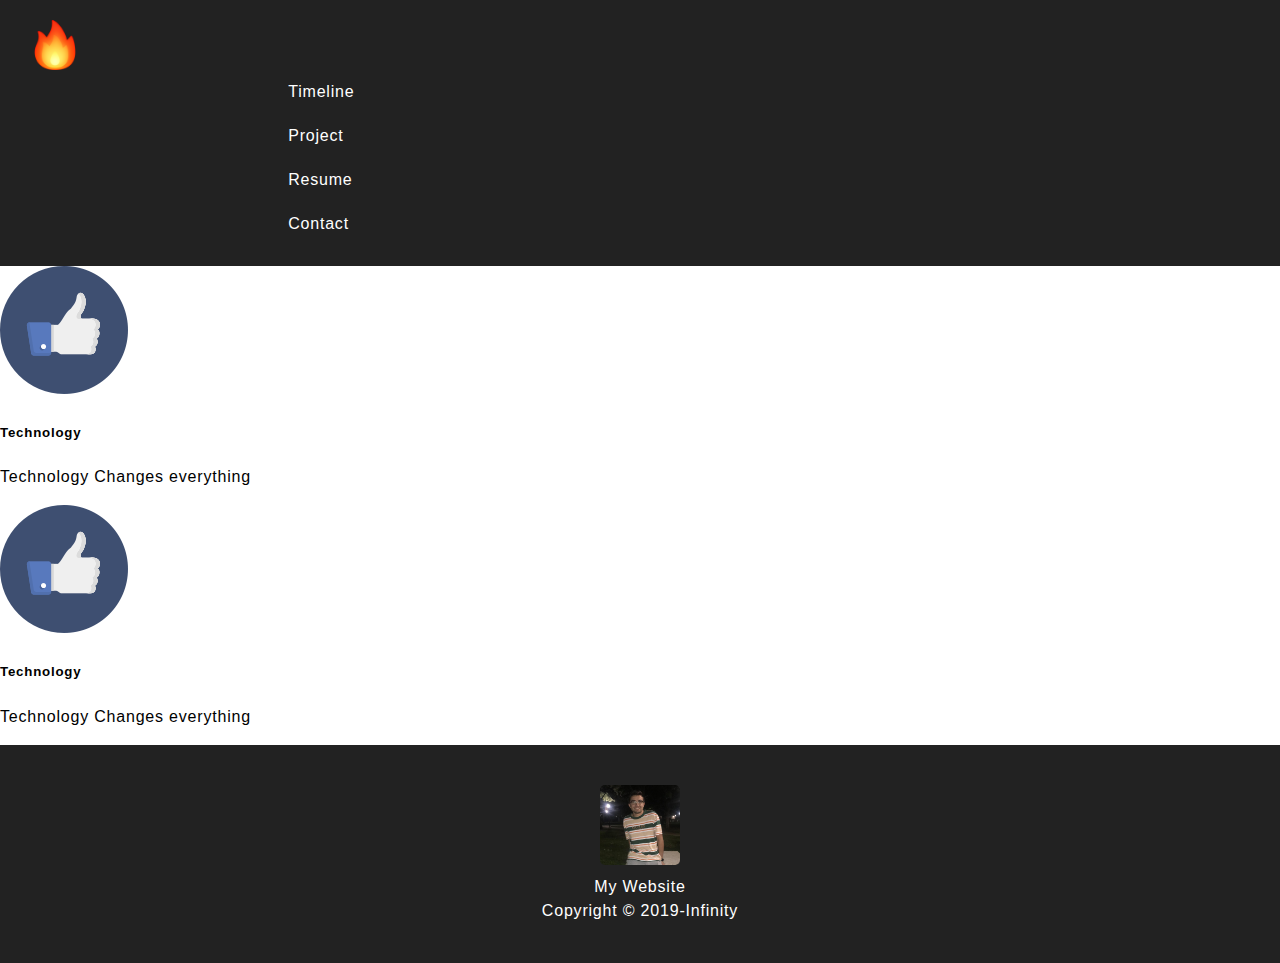
==== contact.html @ 291685d3 "Add files via upload" ====
<!DOCTYPE html>
<html lang="en">
<head>
    <title>My Awesome Website</title>

    <!-- attach our stylesheet -->
    <link rel="stylesheet" href="css/style.css">
</head>
<body>
    <!-- skip to main content -->
    <div class="skip"><a href="#main">Skip to Main Content</a></div>
    <!-- the header -->
    <header>
      <!-- our main logo -->
      <a id="logo" href="index.html">
          <img src="img/fire.png" alt="Logo">
      </a>

      <!-- main navigation links -->
      <nav>
          <ul class='menu'>
              <li><a href="timeline.html">Timeline</a></li>
              <li><a href="projects.html">Project</a></li>
              <li><a href="resume.pdf" target="_blank">Resume</a></li>
              <li><a href="contact.html">Contact</a></li>
          </ul>
      </nav>

  </header>

  <div class="">
      <img  src="img/like.png" alt="A picture of a like button">
      <h5>Technology</h5>
      <p>Technology Changes everything</p>
  </div>

  <div class="contact">
      <img  src="img/like.png" alt="A picture of a like button">
      <h5>Technology</h5>
      <p>Technology Changes everything</p>
  </div>
  </div>
  <!-- the content -->
  <main>
    <!-- the footer -->
    <footer>
        <img src="img/avatar.png" alt="Footer Logo">
        <span>My Website<br>Copyright &copy; 2019-Infinity </span>
    </footer>

</body>
</html>
---- css/style.css ----
/* resetting browser stuff */
*     {
  box-sizing: border-box;
}

.icon{
  width:50px;
  height: 50px;
}

.icon_li{
  padding :5px;
  margin: 5px;
}

html,
body   {
  margin: 0;
  padding: 0;
  line-height: 1.5;
  font-size: 16px;
}

@import url(http://fonts.googleapis.com/css?family=Open+Sans:300,700);
body {
  font-family: 'Open Sans', 'Helvetica Neue', Helvetica, Arial, sans-serif;
  font-size: 1em;
  font-weight: 300;
  line-height: 1.5;
  letter-spacing: 0.05em;
}

/* Layout */
* {
  -moz-box-sizing: border-box;
  -webkit-box-sizing: border-box;
  box-sizing: border-box;
}
/* main navigation */
nav     {
  width: 100%;
  text-align: center;
}
.menu{
  display: flex;
  flex-wrap: wrap;
  justify-content:flex-end;
  align-items: center;
  text-align: center;
  margin: 0;
}
nav ul{list-style: none;}
nav ul li {

  flex-basis: 100%;
}
nav ul li a    {
  color: #FFF;
  text-decoration: none;
  display: block;
  padding: 10px 15px;
  border-radius: 3px;
  transition: 0.3s ease all;
}
nav ul li a:hover   {
  background: #444;
}
/* Styling */
.timeline {
  margin: 4em auto;
  position: relative;
  max-width: 46em;
}
.timeline:before {
  background-color: black;
  content: '';
  margin-left: 2.45em;
  position: absolute;
  top: 0;
  left: 2em;
  width: 2px;
  height: 100%;
}

.timeline-event {
  position: relative;
}
.timeline-event:hover .timeline-event-icon {
  -moz-transform: rotate(-45deg);
  -ms-transform: rotate(-45deg);
  -webkit-transform: rotate(-45deg);
  transform: rotate(-45deg);
  background-color: #a83279;
}
.timeline-event:hover .timeline-event-thumbnail {
  -moz-box-shadow: inset 40em 0 0 0 #a83279;
  -webkit-box-shadow: inset 40em 0 0 0 #a83279;
  box-shadow: inset 40em 0 0 0 #a83279;
}

.timeline-event-copy {
  padding: 2em;
  position: relative;
  top: -1.875em;
  left: 4em;
  width: 80%;
}
.timeline-event-copy h3 {
  font-size: 1.75em;
}
.timeline-event-copy h4 {
  font-size: 1.2em;
  margin-bottom: 1.2em;
}
.timeline-event-copy strong {
  font-weight: 700;
}
.timeline-event-copy p:not(.timeline-event-thumbnail) {
  padding-bottom: 1.2em;
}

.timeline-event-icon {
  -moz-transition: -moz-transform 0.2s ease-in;
  -o-transition: -o-transform 0.2s ease-in;
  -webkit-transition: -webkit-transform 0.2s ease-in;
  transition: transform 0.2s ease-in;
  -moz-transform: rotate(45deg);
  -ms-transform: rotate(45deg);
  -webkit-transform: rotate(45deg);
  transform: rotate(45deg);
  background-color: black;
  outline: 10px solid white;
  display: block;
  margin: 0.5em 0.5em 0.5em -0.5em;
  position: absolute;
  top: 0;
  left: 2em;
  width: 1em;
  height: 1em;
}

.timeline-event-thumbnail {
  -moz-transition: box-shadow 0.5s ease-in 0.1s;
  -o-transition: box-shadow 0.5s ease-in 0.1s;
  -webkit-transition: box-shadow 0.5s ease-in;
  -webkit-transition-delay: 0.1s;
  transition: box-shadow 0.5s ease-in 0.1s;
  color: white;
  font-size: 0.75em;
  background-color: black;
  -moz-box-shadow: inset 0 0 0 0em #ef795a;
  -webkit-box-shadow: inset 0 0 0 0em #ef795a;
  box-shadow: inset 0 0 0 0em #ef795a;
  display: inline-block;
  margin-bottom: 1.2em;
  padding: 0.25em 1em 0.2em 1em;
}


/* styling our overall page */
body     {
  background: #FFF;

}

/* styling our header */
header   {
  background: #222;
  color: #FFF;
  padding: 20px 30px;
}

/* logo */
#logo         {
  display: inline-block;
  color: #FFF;
  text-decoration: none;
  width: 49%;
}
#logo img    {
  width: 50px;
  border-radius: 3px;
  margin-right: 8px;
  vertical-align: middle;
}
#logo span   {
  display: inline-block;
}



.feature-box img {
    height: 200px;
    position: relative;
    overflow: hidden;
    border-radius: 50%;
  display: flex;
  align-items: center;
  width: 200px;
  padding-bottom: 10px;
}

/* styling our footer */
footer   {
  background: #222;
  color: white;
  padding: 40px;
  text-align: center;
}
footer img   {
  display: block;
  border-radius: 5px;
  width: 80px;
  margin: 0 auto 10px;
}

/* styling our main content */
.hero           {
  min-height: 800px;
  text-align: center;
  background-image: url('../img/lib.png');
  background-size: cover;
  background-color: black;
}
.hero-content   {
  color: #FFF;
  padding-top: 130px;
}
.hero-content h1   {
  font-size: 100px;
  margin: 0;
}
.hero-content p    {
  font-size: 50px;
}
.hero-content a    {
  display: inline-block;
  color: #FFF;
  border: 3px solid #FFF;
  border-radius: 3px;
  padding: 15px 30px;
  margin-right: 20px;
  text-decoration: none;
  font-size: 28px;
}

/* basic site sections */
.site-section   {
  padding-bottom: 50px;
  padding-top: 50px;
}
.site-section-secondary   {
  background: #EFEFEF;
}
.site-section-inside   {
  width: 80%;
  display: flex;
  justify-content : space-between;
  max-width: 1200px;
  margin: 0 auto;
}
.section-header {
  text-align: center;
  margin-bottom: 30px;
}
.section-header h2  {
  font-size: 30px;
  letter-spacing: 2px;
  text-transform: uppercase;
  font-weight: 300;
  color: #777;
}

/* feature boxes */
.feature-box   {
  display: flex;
  flex-direction: column;
  align-content :flex-start;
  align-items: center;
  flex-wrap : wrap;
  width: 10%;
  padding: 20px 30px;

}


.feature-box h5   {
  font-size: 20px;
  color: black;
  display: flex;
  flex-direction: row;
  flex-wrap : wrap;
  justify-content: space-between;
  text-transform: uppercase;
  font-weight: 300;
  letter-spacing: 2px;
  margin: 0;
}



/* testimonial boxes */
.testimonial-box   {
  display: inline-block;
  width: 33%;
  padding: 20px 30px;
}
.testimonial-content   {
  background: #FFF;
  padding: 15px;
  border-radius: 4px;
  margin-bottom: 15px;
}
.testimonial-author           {

}
.testimonial-author img {
  float: left;
  width: 80px;
  border-radius: 50%;
  margin-right: 15px;
  vertical-align: middle;
}
.testimonial-author h5   {
  font-size: 18px;
  margin: 0;
  padding-top:15px;
}
.testimonial-author span {
  font-size: 14px;
}
.skip a{
  background: white;
  left: 0;
  padding: 6px;
  position: absolute;
  top:-40px;
  -webkit-transition: top 1s ease-out;
  transition: top 1s ease-out;
  z-index: 1;
}

.skip a:focus {
  top:0px;
  border: 2px solid black;

}
.Projects h1{
  text-align: center;
  font-size: 32px;
}
.Headerpic{
background-attachment: fixed; /* Parallax effect */
background-image: url('../img/ross_inno.jpg');    /* Your code here - Link to header.jpg in the images folder */
background-position: center;  /* Parallax effect */
background-repeat: no-repeat; /* Parallax effect */
background-size: cover;       /* Parallax effect */
height: 400px;
}
.Headerpic2{
background-attachment: fixed; /* Parallax effect */
background-image: url('../img/app.jpg');    /* Your code here - Link to header.jpg in the images folder */
background-position: center;  /* Parallax effect */
background-repeat: no-repeat; /* Parallax effect */
background-size: cover;       /* Parallax effect */
height: 400px;
}
.Headerpic3{
  background-attachment: fixed; /* Parallax effect */
  background-image: url('../img/puter-pic.jpg');    /* Your code here - Link to header.jpg in the images folder */
  background-position: center;  /* Parallax effect */
  background-repeat: no-repeat; /* Parallax effect */
  background-size: cover;       /* Parallax effect */
  height: 400px;

}
.Innovation-Challenge{
  padding-bottom: 30px;
  padding-left: 15px;
  padding-right: 15px;
}
.Turbovote{
  padding-bottom: 30px;
  padding-left: 15px;
  padding-right: 15px;
}
.Polaris{
  padding-bottom: 30px;
  padding-left: 15px;
  padding-right: 15px;

}
@media screen and (min-width: 800px){
  /* main navigation */

  .menu{
    justify-content: space-between;
    align-items: flex-end;
    display:flex;
    list-style: none;
    margin: 0;
    text-align: right;
    flex-wrap: wrap;
  }





  ul li {
    align-items: right;
    flex: 3;
    display: flex;
  flex-direction: row;
  flex-wrap: wrap;
    flex-basis: 50%;
  }
   ul li a    {
    color: #FFF;
    text-decoration: none;
    display: block;
    padding: 10px 15px;
    border-radius: 3px;
    transition: 0.3s ease all;
  }

   ul li a:hover   {
    background: #444;
  }
  .feature-box   {
    display: flex;
    flex-direction:column ;
    align-content :flex-start;
    flex-wrap : wrap;
    width: 33%;
    padding: 20px 30px;
  }
  .feature-box h5   {
    font-size: 20px;
    color: black;
    display: flex;
    flex-direction: row;
    flex-wrap : wrap;
    justify-content: space-between;
    text-transform: uppercase;
    font-weight: 300;
    letter-spacing: 2px;
    margin: 0;
  }
}


@media screen and (min-width: 1000px){
  /* main navigation */
  nav {
    width : 50%;
    display: flex;
    justify-content: flex-end;

  }
  .menu{
    align-items: flex-end;
    float: right;
  }
   ul {
    display:flex;
    list-style: none;
    margin: 0;
    text-align: right;
    align-items: right;
  }
  ul li {
    align-items: right;
    text-align: right;
    flex: 3;
  }
  ul li a    {
    color: #FFF;
    text-decoration: none;
    display: block;
    padding: 10px 15px;
    border-radius: 3px;
    transition: 0.3s ease all;
  }
  ul li a:hover   {
    background: #444;
  }
  .feature-box   {
    display: flex;
    flex-direction:column ;
    align-content :flex-start;
    flex-wrap : wrap;
    width: 33%;
    padding: 20px 30px;
  }
  .feature-box h5   {
    font-size: 20px;
    color: black;
    display: flex;
    flex-direction: row;
    flex-wrap : wrap;
    justify-content: space-between;
    text-transform: uppercase;
    font-weight: 300;
    letter-spacing: 2px;
    margin: 0;
  }
}
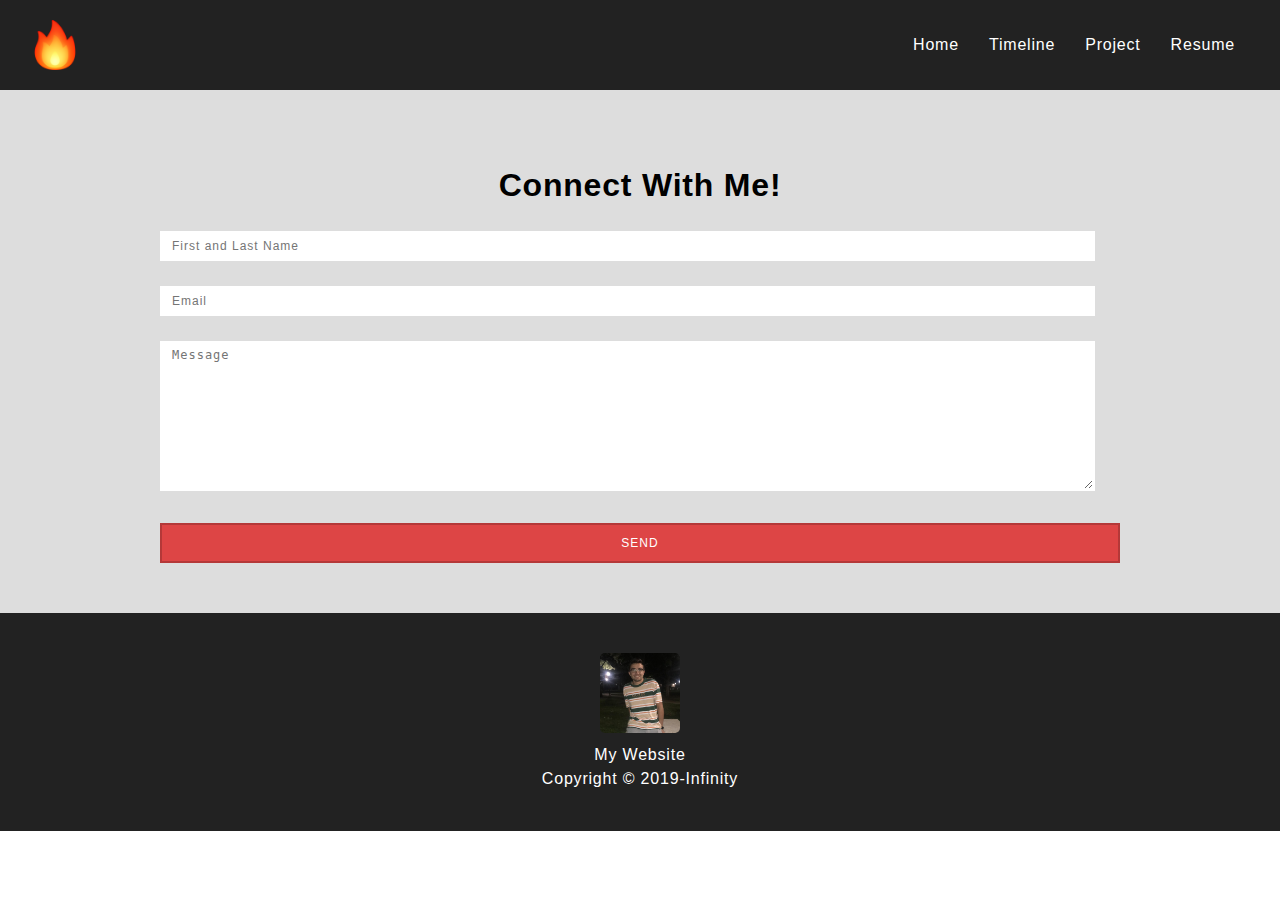
==== commit 3f7dfba2: "w" ====
--- a/contact.html
+++ b/contact.html
@@ -19,27 +19,34 @@
       <!-- main navigation links -->
       <nav>
           <ul class='menu'>
+            <li><a href="index.html">Home</a></li>
               <li><a href="timeline.html">Timeline</a></li>
               <li><a href="projects.html">Project</a></li>
               <li><a href="resume.pdf" target="_blank">Resume</a></li>
-              <li><a href="contact.html">Contact</a></li>
           </ul>
       </nav>
 
   </header>
 
-  <div class="">
-      <img  src="img/like.png" alt="A picture of a like button">
-      <h5>Technology</h5>
-      <p>Technology Changes everything</p>
-  </div>
+  <section id="contact">
 
-  <div class="contact">
-      <img  src="img/like.png" alt="A picture of a like button">
-      <h5>Technology</h5>
-      <p>Technology Changes everything</p>
-  </div>
-  </div>
+  <div class="container">
+  <h1> Connect With Me!</h1>
+
+  <form name="htmlform" method="post" >
+
+  <input type="text" name="first_name" placeholder="First and Last Name" required>
+
+  <input  type="email" name="email" placeholder="Email" required>
+
+  <textarea name="comments" placeholder="Message" required ></textarea>
+
+  <button name="send" type="submit"     class="submit">SEND</button>
+
+  </form>
+
+    </div>
+    </section>
   <!-- the content -->
   <main>
     <!-- the footer -->
--- a/css/style.css
+++ b/css/style.css
@@ -2,17 +2,6 @@
 *     {
   box-sizing: border-box;
 }
-
-.icon{
-  width:50px;
-  height: 50px;
-}
-
-.icon_li{
-  padding :5px;
-  margin: 5px;
-}
-
 html,
 body   {
   margin: 0;
@@ -20,6 +9,9 @@
   line-height: 1.5;
   font-size: 16px;
 }
+
+
+
 
 @import url(http://fonts.googleapis.com/css?family=Open+Sans:300,700);
 body {
@@ -44,16 +36,26 @@
 .menu{
   display: flex;
   flex-wrap: wrap;
-  justify-content:flex-end;
+  justify-content: space-between;
   align-items: center;
   text-align: center;
   margin: 0;
 }
-nav ul{list-style: none;}
+
+
+ ul{
+   padding-left: 0px;
+   list-style: none;
+
+}
+
+
 nav ul li {
 
   flex-basis: 100%;
 }
+
+
 nav ul li a    {
   color: #FFF;
   text-decoration: none;
@@ -78,7 +80,7 @@
   position: absolute;
   top: 0;
   left: 2em;
-  width: 2px;
+  width: 0px;
   height: 100%;
 }
 
@@ -168,6 +170,9 @@
   background: #222;
   color: #FFF;
   padding: 20px 30px;
+  display: flex;
+  align-items: center;
+  flex-wrap : wrap;
 }
 
 /* logo */
@@ -175,7 +180,6 @@
   display: inline-block;
   color: #FFF;
   text-decoration: none;
-  width: 49%;
 }
 #logo img    {
   width: 50px;
@@ -183,22 +187,33 @@
   margin-right: 8px;
   vertical-align: middle;
 }
-#logo span   {
-  display: inline-block;
-}
-
-
-
-.feature-box img {
-    height: 200px;
+
+.image-cropper {
+    width: 100px;
+    height: 100px;
     position: relative;
     overflow: hidden;
     border-radius: 50%;
+}
+
+.image-cropper img {
+    display: inline;
+    margin: 0 auto;
+    height: 100%;
+    width: auto;
+}
+/*
+
+.feature-box img {
+    height: 0.25fr;
+    position: relative;
+    overflow: hidden;
+    border-radius: 50%;
   display: flex;
   align-items: center;
-  width: 200px;
+  width: 100%
   padding-bottom: 10px;
-}
+} */
 
 /* styling our footer */
 footer   {
@@ -221,6 +236,13 @@
   background-image: url('../img/lib.png');
   background-size: cover;
   background-color: black;
+  -webkit-filter: grayscale(100%); /* Safari 6.0 - 9.0 */
+  filter: grayscale(100%);
+}
+
+.image-cropper{
+  -webkit-filter: grayscale(100%); /* Safari 6.0 - 9.0 */
+  filter: grayscale(100%);
 }
 .hero-content   {
   color: #FFF;
@@ -248,6 +270,9 @@
 .site-section   {
   padding-bottom: 50px;
   padding-top: 50px;
+  display: flex;
+  align-items: center;
+  flex-direction: column;
 }
 .site-section-secondary   {
   background: #EFEFEF;
@@ -255,7 +280,8 @@
 .site-section-inside   {
   width: 80%;
   display: flex;
-  justify-content : space-between;
+  flex-direction: column;
+  justify-content: center;
   max-width: 1200px;
   margin: 0 auto;
 }
@@ -275,12 +301,16 @@
 .feature-box   {
   display: flex;
   flex-direction: column;
-  align-content :flex-start;
   align-items: center;
   flex-wrap : wrap;
-  width: 10%;
   padding: 20px 30px;
 
+}
+
+ .feature-box p{
+  display: flex;
+  justify-content: center;
+  text-align: center;
 }
 
 
@@ -302,8 +332,9 @@
 /* testimonial boxes */
 .testimonial-box   {
   display: inline-block;
-  width: 33%;
   padding: 20px 30px;
+  display: flex;
+  justify-content: center;
 }
 .testimonial-content   {
   background: #FFF;
@@ -390,32 +421,105 @@
   padding-right: 15px;
 
 }
+h1{
+  text-align: center;
+}
+
+.hidden {
+  display : none;
+}
+
+
+#contact {width:100%; height:100%; margin 0 auto; background: #DDD; }
+
+.container {width:960px; height:auto; margin: 0 auto; padding: 50px 0;}
+
+#contact .container form input,
+#contact .container form textarea {
+width:97.4%;
+height:30px;
+padding:5px 10px;
+font-size: 12px;
+color:#999;
+letter-spacing:1px;
+background: #FFF;
+border:2px solid #FFF;
+margin-bottom:25px;
+  -webkit-transition:all .1s ease-in-out;
+-moz-transition:all .1s ease-in-out;
+-ms-transition:all .1s ease-in-out;
+-o-transition:all .1s ease-in-out;
+transition:all .1s ease-in-out;}
+
+#contact .container form input:focus,
+#contact .container form textarea:focus {
+border:2px solid #dd4545;
+color:#999;}
+
+#contact .container form textarea {
+height:150px;}
+#contact .container h1{text-align: center;}
+#contact .container form .submit {
+width:100%;
+padding:5px 10px;
+font-size: 12px;
+letter-spacing:1px;
+background:#dd4545;
+height:40px;
+text-transform:uppercase;
+letter-spacing:1px;
+color:#FFF;
+border:2px solid #b43838;
+  -webkit-transition:all .1s ease-in-out;
+-moz-transition:all .1s ease-in-out;
+-ms-transition:all .1s ease-in-out;
+-o-transition:all .1s ease-in-out;
+transition:all .1s ease-in-out;}
+
+#contact .container form .submit:hover {
+color:#FFF;
+border:2px solid #dd4545;
+background: #b43838;
+cursor:pointer;}
+
+#contact .container form .required {
+color:#b43838;}
+
+
 @media screen and (min-width: 800px){
   /* main navigation */
 
+  header   {
+    background: #222;
+    color: #FFF;
+    padding: 20px 30px;
+    display: flex;
+    justify-content: space-between;
+  }
+
+  nav {
+    width: 50%;
+    display: flex;
+    justify-content: flex-end;
+
+  }
   .menu{
-    justify-content: space-between;
     align-items: flex-end;
+    float: right;
+  }
+  nav ul {
     display:flex;
     list-style: none;
     margin: 0;
     text-align: right;
-    flex-wrap: wrap;
-  }
-
-
-
-
-
-  ul li {
     align-items: right;
+  }
+  nav ul li {
+    align-items: right;
+    text-align: right;
     flex: 3;
-    display: flex;
-  flex-direction: row;
-  flex-wrap: wrap;
-    flex-basis: 50%;
-  }
-   ul li a    {
+  }
+  nav ul li a    {
     color: #FFF;
     text-decoration: none;
     display: block;
@@ -423,18 +527,129 @@
     border-radius: 3px;
     transition: 0.3s ease all;
   }
-
-   ul li a:hover   {
+  nav ul li a:hover   {
     background: #444;
   }
   .feature-box   {
     display: flex;
     flex-direction:column ;
+    justify-content: center;
     align-content :flex-start;
     flex-wrap : wrap;
     width: 33%;
     padding: 20px 30px;
   }
+
+  .site-section   {
+    padding-bottom: 50px;
+    padding-top: 50px;
+    display: flex;
+    align-items: center;
+    flex-direction: column;
+  }
+
+  .site-section-inside{
+    padding-bottom: 50px;
+    padding-top: 50px;
+    display: flex;
+    flex-direction: row;
+    justify-content: center;
+  }
+
+  .feature-box h5   {
+    font-size: 20px;
+    color: black;
+    display: flex;
+    flex-direction: row;
+    flex-wrap : wrap;
+    padding-top: 10px;
+    justify-content: space-between;
+    text-transform: uppercase;
+    font-weight: 300;
+    letter-spacing: 2px;
+    margin: 0;
+  }
+}
+
+
+
+@media screen and (min-width: 1000px){
+  /* main navigation */
+
+  header   {
+    background: #222;
+    color: #FFF;
+    padding: 20px 30px;
+    display: flex;
+    justify-content: space-between;
+  }
+
+  .hidden {
+    display: flex;
+    flex-direction: column;
+  }
+
+
+
+  nav {
+    width: 50%;
+    display: flex;
+    justify-content: flex-end;
+
+  }
+
+
+
+  .menu{
+    align-items: flex-end;
+    float: right;
+  }
+  nav ul {
+    display:flex;
+    list-style: none;
+    margin: 0;
+    text-align: right;
+    align-items: right;
+  }
+  nav ul li {
+    align-items: right;
+    text-align: right;
+    flex: 3;
+  }
+  nav ul li a    {
+    color: #FFF;
+    text-decoration: none;
+    display: block;
+    padding: 10px 15px;
+    border-radius: 3px;
+    transition: 0.3s ease all;
+  }
+  nav ul li a:hover   {
+    background: #444;
+  }
+  .feature-box   {
+    display: flex;
+    justify-content: space-around;
+    width: 33%;
+    padding: 20px 30px;
+  }
+
+  .site-section   {
+    padding-bottom: 50px;
+    padding-top: 50px;
+    display: flex;
+    align-items: space;
+    flex-direction: column;
+  }
+
+  .site-section-inside{
+    padding-bottom: 50px;
+    padding-top: 50px;
+    display: flex;
+    flex-direction: row;
+    justify-content: space-around;
+  }
+
   .feature-box h5   {
     font-size: 20px;
     color: black;
@@ -449,60 +664,24 @@
   }
 }
 
-
-@media screen and (min-width: 1000px){
-  /* main navigation */
-  nav {
-    width : 50%;
-    display: flex;
-    justify-content: flex-end;
-
-  }
-  .menu{
-    align-items: flex-end;
-    float: right;
-  }
-   ul {
-    display:flex;
-    list-style: none;
-    margin: 0;
-    text-align: right;
-    align-items: right;
-  }
-  ul li {
-    align-items: right;
-    text-align: right;
-    flex: 3;
-  }
-  ul li a    {
-    color: #FFF;
-    text-decoration: none;
-    display: block;
-    padding: 10px 15px;
-    border-radius: 3px;
-    transition: 0.3s ease all;
-  }
-  ul li a:hover   {
-    background: #444;
-  }
-  .feature-box   {
-    display: flex;
-    flex-direction:column ;
-    align-content :flex-start;
-    flex-wrap : wrap;
-    width: 33%;
-    padding: 20px 30px;
-  }
-  .feature-box h5   {
-    font-size: 20px;
-    color: black;
-    display: flex;
-    flex-direction: row;
-    flex-wrap : wrap;
-    justify-content: space-between;
-    text-transform: uppercase;
-    font-weight: 300;
-    letter-spacing: 2px;
-    margin: 0;
-  }
-}
+@media screen and (prefers-reduced-motion: reduce){
+  html{
+      scroll-behavior: auto; /* Removes scroll animation */
+      animation: none;
+  }
+
+  .skip a{
+    background: white;
+    left: 0;
+    padding: 6px;
+    position: absolute;
+    top: -40px;
+    -webkit-transition: initial; /* Your code here - set to default setting */
+    transition: initial;/* Your code here - set to default setting */
+    z-index: 1;
+  }
+
+  .skip a:focus{
+    top:0;
+  }
+}
